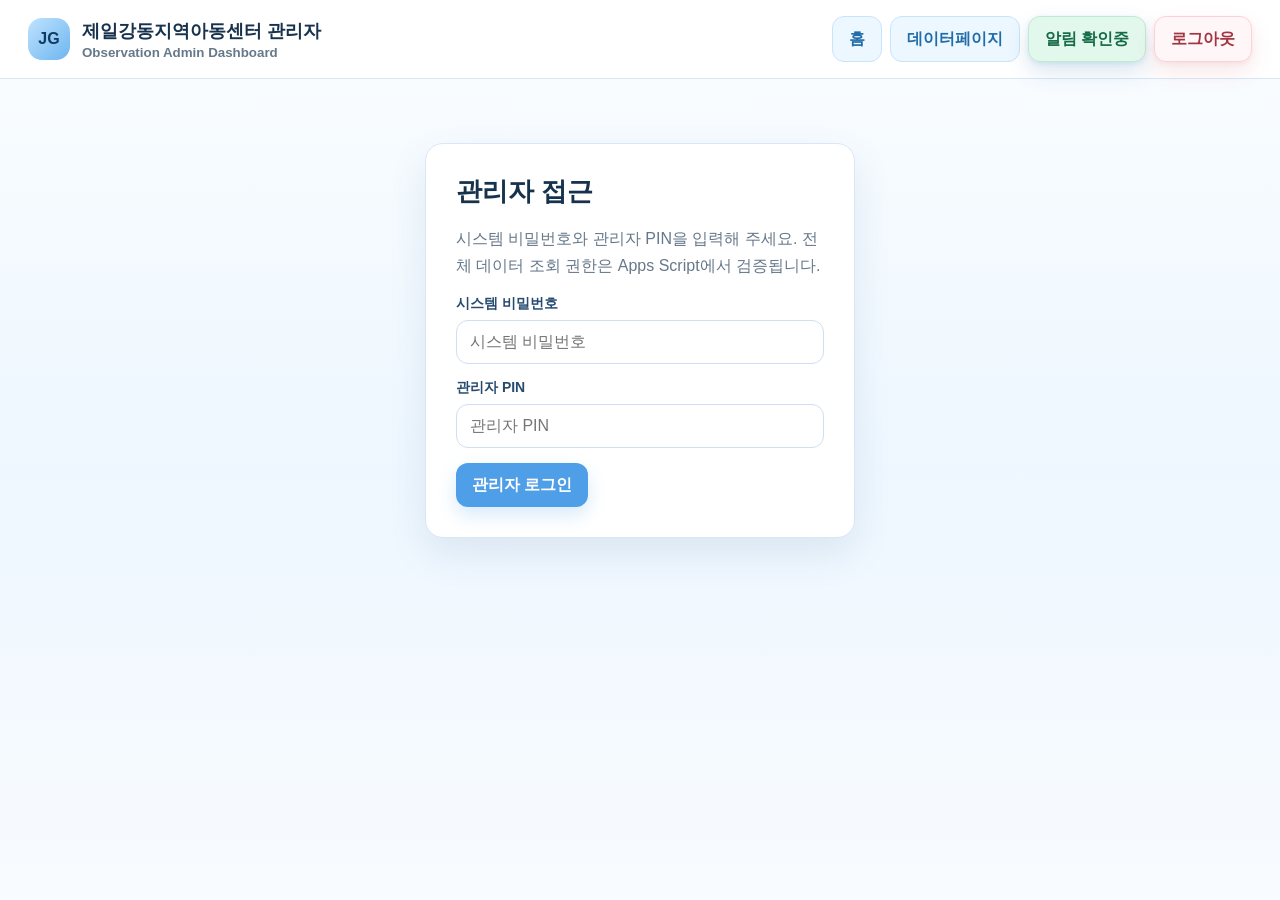
==== admin.html @ e460893e "first upload" ====
<!DOCTYPE html>
<html lang="ko">
<head>
  <meta charset="UTF-8" />
  <meta name="viewport" content="width=device-width, initial-scale=1.0" />
  <title>제일강동지역아동센터 관리자</title>
  <link rel="stylesheet" href="style.css" />
</head>
<body>
  <header class="app-header no-print">
    <button class="brand-title" type="button" onclick="goAdminHome()" aria-label="관리자 홈으로 이동">
      <span class="brand-mark">JG</span>
      <span>
        <strong>제일강동지역아동센터 관리자</strong>
        <small>Observation Admin Dashboard</small>
      </span>
    </button>
    <nav class="header-actions">
      <button class="secondary" type="button" onclick="goAdminHome()">홈</button>
      <button class="secondary" type="button" onclick="openDataPage()">데이터페이지</button>
      <button id="globalNotificationStatusBtn" class="status-btn" type="button" onclick="goAdminSettings()">알림 확인중</button>
      <button class="ghost" type="button" onclick="logoutAdmin()">로그아웃</button>
    </nav>
  </header>

  <main id="adminGatePage" class="login-box">
    <h1>관리자 접근</h1>
    <p>시스템 비밀번호와 관리자 PIN을 입력해 주세요. 전체 데이터 조회 권한은 Apps Script에서 검증됩니다.</p>
    <label for="adminSystemPassword">시스템 비밀번호</label>
    <input id="adminSystemPassword" type="password" autocomplete="current-password" placeholder="시스템 비밀번호" />
    <label for="adminPin">관리자 PIN</label>
    <input id="adminPin" type="password" inputmode="numeric" autocomplete="current-password" placeholder="관리자 PIN" />
    <button type="button" onclick="adminLogin()">관리자 로그인</button>
  </main>

  <main id="adminPage" class="container hidden">
    <section class="page-hero no-print">
      <div>
        <span class="eyebrow">ADMIN</span>
        <h1>작성 현황과 운영 설정</h1>
        <p>날짜별 작성 현황, 아동별 기록, 마감시간과 알림 설정을 관리합니다.</p>
      </div>
      <button type="button" onclick="sendMissingNotifications()">미작성 알림 발송</button>
    </section>

    <div class="tabs no-print">
      <button class="tab active" type="button" onclick="showAdminTab('dashboardSection', this)">전체 현황</button>
      <button class="tab" type="button" onclick="showAdminTab('childrenSection', this)">아동별 조회</button>
      <button class="tab" type="button" onclick="showAdminTab('mentorSection', this)">멘토관리</button>
      <button class="tab" type="button" onclick="showAdminTab('settingsSection', this)">설정</button>
      <button class="tab" type="button" onclick="showAdminTab('logSection', this)">알림 로그</button>
    </div>

    <section id="dashboardSection">
      <div class="filter-panel dashboard-filter-panel">
        <div>
          <label for="dashboardDate">조회 날짜</label>
          <input id="dashboardDate" type="date" onchange="loadDashboard()" />
        </div>
        <div class="dashboard-status-boxes" id="dashboardDeadlineInfo">
          <span class="mini-status">마감시간 확인중</span>
          <span class="mini-status">알림 확인중</span>
          <span class="mini-status">운영규칙 확인중</span>
        </div>
      </div>
      <h2 class="section-title">멘토별 작성 현황</h2>
      <div class="table-wrap">
        <table>
          <thead>
            <tr>
              <th>성명</th>
              <th>관리대상</th>
              <th>멘토작성</th>
              <th>대리자작성</th>
              <th>미작성</th>
              <th>작성률</th>
            </tr>
          </thead>
          <tbody id="mentorStatusBody"></tbody>
        </table>
      </div>
      <h2 class="section-title">미작성 목록</h2>
      <div class="table-wrap">
        <table>
          <thead>
            <tr>
              <th>아동명</th>
              <th>원담당멘토</th>
              <th>마감시간</th>
              <th>상태</th>
            </tr>
          </thead>
          <tbody id="missingBody"></tbody>
        </table>
      </div>
    </section>

    <section id="childrenSection" class="hidden">
      <h2 class="section-title">아동별 조회</h2>
      <div class="filter-panel">
        <input id="childSearch" type="search" placeholder="아동명 검색" oninput="renderChildrenList()" />
        <select id="groupFilter" onchange="renderChildrenList()"><option value="">전체 그룹</option></select>
        <select id="mentorFilter" onchange="renderChildrenList()"><option value="">전체 멘토</option></select>
        <button type="button" onclick="renderChildrenList()">조회</button>
      </div>
      <div class="table-wrap">
        <table>
          <thead>
            <tr>
              <th>아동명</th>
              <th>그룹</th>
              <th>기본담당멘토</th>
              <th>최근 작성일</th>
              <th>누적 기록</th>
              <th>상세</th>
            </tr>
          </thead>
          <tbody id="childrenBody"></tbody>
        </table>
      </div>
      <section id="childDetailSection" class="detail-card hidden">
        <div class="form-header">
          <div>
            <h2 id="childDetailTitle">아동 상세</h2>
            <p id="childDetailMeta"></p>
          </div>
          <button class="secondary no-print" type="button" onclick="closeChildDetail()">닫기</button>
        </div>
        <div class="table-wrap">
          <table>
            <thead>
              <tr>
                <th>날짜</th>
                <th>요일</th>
                <th>원담당멘토</th>
                <th>실제작성자</th>
                <th>구분</th>
                <th>추가사유</th>
                <th>수정상태</th>
                <th>보기</th>
                <th>인쇄</th>
              </tr>
            </thead>
            <tbody id="childRecordsBody"></tbody>
          </table>
        </div>
        <section id="observationDetail" class="detail-card nested hidden">
          <div class="form-header">
            <h2>관찰일지 상세</h2>
            <button class="secondary no-print" type="button" onclick="hideObservationDetail()">닫기</button>
          </div>
          <div id="observationDetailBody" class="detail-body"></div>
        </section>
      </section>
    </section>

    <section id="mentorSection" class="hidden">
      <h2 class="section-title">멘토관리</h2>
      <div class="grid mentor-manage-grid">
        <section class="form-card">
          <h2>멘토 정보</h2>
          <label for="mentorManageName">멘토명</label>
          <input id="mentorManageName" placeholder="예: 김멘토" />
          <label for="mentorManagePin">PIN</label>
          <input id="mentorManagePin" inputmode="numeric" placeholder="로그인 PIN" />
          <label for="mentorManageEmail">메일주소</label>
          <input id="mentorManageEmail" type="email" placeholder="mentor@example.com" />
          <label for="mentorManageActive">사용여부</label>
          <select id="mentorManageActive">
            <option value="Y">Y</option>
            <option value="N">N</option>
          </select>
          <button type="button" onclick="saveMentor()">멘토 저장</button>
        </section>

        <section class="form-card">
          <h2>담당 아동/과목/요일 설정</h2>
          <label for="assignmentMentor">멘토</label>
          <select id="assignmentMentor"></select>
          <label for="assignmentChild">아동</label>
          <select id="assignmentChild"></select>
          <label for="assignmentSubject">과목</label>
          <input id="assignmentSubject" placeholder="예: 수학, 영어" />
          <label>활동 요일</label>
          <div class="weekday-picker">
            <label><input type="checkbox" name="assignmentDays" value="월" />월</label>
            <label><input type="checkbox" name="assignmentDays" value="화" />화</label>
            <label><input type="checkbox" name="assignmentDays" value="수" />수</label>
            <label><input type="checkbox" name="assignmentDays" value="목" />목</label>
            <label><input type="checkbox" name="assignmentDays" value="금" />금</label>
            <label><input type="checkbox" name="assignmentDays" value="토" />토</label>
            <label><input type="checkbox" name="assignmentDays" value="일" />일</label>
          </div>
          <button type="button" onclick="saveMentorAssignment()">담당 설정 저장</button>
        </section>
      </div>

      <h2 class="section-title">멘토 목록</h2>
      <div class="table-wrap">
        <table>
          <thead>
            <tr>
              <th>멘토명</th>
              <th>이메일</th>
              <th>사용여부</th>
              <th>담당 아동</th>
              <th>관리</th>
            </tr>
          </thead>
          <tbody id="mentorManageBody"></tbody>
        </table>
      </div>

      <h2 class="section-title">아동별 담당 설정</h2>
      <div class="table-wrap">
        <table>
          <thead>
            <tr>
              <th>아동명</th>
              <th>그룹</th>
              <th>담당 멘토</th>
              <th>과목</th>
              <th>활동 요일</th>
              <th>관리</th>
            </tr>
          </thead>
          <tbody id="assignmentBody"></tbody>
        </table>
      </div>
    </section>

    <section id="settingsSection" class="hidden">
      <h2 class="section-title">설정</h2>
      <div class="grid settings-grid">
        <section class="card">
          <h3>기본 운영 원칙</h3>
          <p>기본 작성/알림 대상은 평일입니다. 주말, 공휴일, 휴관일은 특정일자 설정이 기본 요일 계산보다 우선합니다.</p>
        </section>
        <section class="card">
          <h3>기본 마감시간</h3>
          <label for="defaultDeadlineTime">기본 마감시간</label>
          <input id="defaultDeadlineTime" type="time" />
          <button type="button" onclick="saveSettings()">저장</button>
        </section>
        <section class="card">
          <h3>전체 알림</h3>
          <label for="globalNotificationToggle">전체 알림 ON/OFF</label>
          <select id="globalNotificationToggle">
            <option value="ON">ON</option>
            <option value="OFF">OFF</option>
          </select>
          <button type="button" onclick="saveSettings()">저장</button>
        </section>
      </div>

      <section class="form-card">
        <div class="form-header">
          <h2>특정일자 운영 설정</h2>
          <button class="secondary" type="button" onclick="resetSpecificDateForm()">입력 초기화</button>
        </div>
        <div class="filter-panel">
          <div>
            <label for="specificDate">날짜</label>
            <input id="specificDate" type="date" onchange="syncSpecificWeekday()" />
          </div>
          <div>
            <label for="specificWeekday">요일</label>
            <input id="specificWeekday" readonly />
          </div>
          <div>
            <label for="specificOperation">운영구분</label>
            <select id="specificOperation" onchange="handleSpecificOperationChange()">
              <option value="작성">작성</option>
              <option value="작성제외">작성제외</option>
              <option value="예외작성">예외작성</option>
            </select>
          </div>
          <div>
            <label for="specificDeadlineTime">마감시간</label>
            <input id="specificDeadlineTime" type="text" placeholder="18:00" />
          </div>
          <div>
            <label for="specificNotificationToggle">알림여부</label>
            <select id="specificNotificationToggle">
              <option value="ON">ON</option>
              <option value="OFF">OFF</option>
            </select>
          </div>
          <div>
            <label for="specificMemo">비고</label>
            <input id="specificMemo" placeholder="예: 보강 운영, 휴관" />
          </div>
        </div>
        <button type="button" onclick="saveSpecificDateSetting()">특정일자 저장</button>
      </section>

      <h2 class="section-title">특정일자 설정 목록</h2>
      <div class="table-wrap">
        <table>
          <thead>
            <tr>
              <th>날짜</th>
              <th>요일</th>
              <th>운영구분</th>
              <th>마감시간</th>
              <th>알림여부</th>
              <th>비고</th>
              <th>관리</th>
            </tr>
          </thead>
          <tbody id="specificSettingsBody"></tbody>
        </table>
      </div>
    </section>

    <section id="logSection" class="hidden">
      <h2 class="section-title">알림 로그</h2>
      <div class="filter-panel">
        <input id="logDateFilter" type="date" />
        <button type="button" onclick="loadNotificationLogs()">조회</button>
      </div>
      <div class="table-wrap">
        <table>
          <thead>
            <tr>
              <th>발송일자</th>
              <th>일시</th>
              <th>알림유형</th>
              <th>수신자</th>
              <th>관련 아동</th>
              <th>채널</th>
              <th>결과</th>
              <th>비고</th>
            </tr>
          </thead>
          <tbody id="notificationLogBody"></tbody>
        </table>
      </div>
    </section>
  </main>

  <div id="printArea" class="print-area"></div>
  <script src="admin.js"></script>
</body>
</html>
---- style.css ----
:root {
  --primary: #4f9ee8;
  --primary-dark: #2f78bd;
  --primary-soft: #eaf5ff;
  --bg: #f6fafe;
  --card: #ffffff;
  --text: #17324d;
  --muted: #66788a;
  --border: #d9e8f6;
  --success: #238b5b;
  --danger: #c2414b;
  --warning: #a96512;
  --shadow: 0 16px 38px rgba(43, 91, 138, 0.11);
}

* {
  box-sizing: border-box;
}

body {
  margin: 0;
  min-height: 100vh;
  background: linear-gradient(180deg, #fafdff 0%, #eef7ff 52%, #f8fbff 100%);
  color: var(--text);
  font-family: Pretendard, -apple-system, BlinkMacSystemFont, "Segoe UI", sans-serif;
}

.app-header {
  position: sticky;
  top: 0;
  z-index: 20;
  display: flex;
  align-items: center;
  justify-content: space-between;
  gap: 16px;
  padding: 16px 28px;
  background: rgba(255, 255, 255, 0.92);
  border-bottom: 1px solid var(--border);
  backdrop-filter: blur(14px);
}

.brand-title {
  display: inline-flex;
  align-items: center;
  gap: 12px;
  padding: 0;
  min-height: auto;
  color: var(--text);
  background: transparent;
  border: 0;
  box-shadow: none;
  text-align: left;
}

.brand-title:hover {
  background: transparent;
  color: var(--primary-dark);
  box-shadow: none;
  transform: none;
}

.brand-mark {
  display: inline-flex;
  width: 42px;
  height: 42px;
  align-items: center;
  justify-content: center;
  flex: 0 0 auto;
  border-radius: 14px;
  background: linear-gradient(135deg, #bfe3ff, #6eb5ef);
  color: #123b63;
  font-weight: 900;
}

.brand-title strong,
.brand-title small {
  display: block;
}

.brand-title strong {
  font-size: 18px;
  font-weight: 900;
}

.brand-title small {
  margin-top: 2px;
  color: var(--muted);
}

.header-actions,
.button-row {
  display: flex;
  align-items: center;
  gap: 8px;
  flex-wrap: wrap;
}

.header-actions button {
  min-height: 46px;
  border: 1px solid rgba(92, 153, 210, 0.34);
  background: #f1f8ff;
  color: #145f98;
  box-shadow:
    0 10px 22px rgba(30, 104, 170, 0.16),
    0 2px 5px rgba(30, 104, 170, 0.10);
}

.header-actions button:hover {
  background: #dff0ff;
  color: #0f4f82;
  box-shadow:
    0 14px 28px rgba(30, 104, 170, 0.24),
    0 0 0 3px rgba(79, 158, 232, 0.16);
  transform: translateY(-1px);
}

.header-actions button:active {
  transform: translateY(0);
  box-shadow:
    0 7px 16px rgba(30, 104, 170, 0.18),
    inset 0 1px 2px rgba(20, 95, 152, 0.12);
}

.header-actions button:focus-visible {
  outline: 3px solid rgba(79, 158, 232, 0.34);
  outline-offset: 3px;
}

.header-actions button.ghost {
  background: #fff6f7;
  color: #a23543;
  border-color: #ffd0d8;
  box-shadow:
    0 10px 22px rgba(194, 65, 75, 0.12),
    0 2px 5px rgba(194, 65, 75, 0.08);
}

.header-actions button.ghost:hover {
  background: #ffe7eb;
  color: #8f1f31;
  box-shadow:
    0 14px 28px rgba(194, 65, 75, 0.20),
    0 0 0 3px rgba(194, 65, 75, 0.12);
}

.header-actions .status-btn {
  background: #e3f8ed;
  color: #146b45;
  border-color: #bdebd0;
}

.header-actions .status-btn.off {
  background: #fff0f2;
  color: #b42335;
  border-color: #ffd1d8;
}

.filter-panel .button-row {
  align-self: end;
  display: grid;
  grid-template-columns: repeat(3, minmax(86px, 1fr));
  gap: 8px;
}

.filter-panel .button-row button,
td button {
  display: inline-flex;
  min-height: 44px;
  align-items: center;
  justify-content: center;
  line-height: 1;
  white-space: nowrap;
}

td button + button {
  margin-left: 6px;
}

.container {
  width: min(1180px, 100%);
  margin: 28px auto;
  padding: 0 20px;
}

.login-box,
.form-card,
.detail-card,
.card,
.task-item,
.filter-panel,
.page-hero {
  background: var(--card);
  border: 1px solid var(--border);
  border-radius: 18px;
  box-shadow: var(--shadow);
}

.login-box {
  width: min(430px, calc(100% - 28px));
  margin: 64px auto;
  padding: 30px;
}

h1,
h2,
h3,
p {
  margin-top: 0;
}

h1 {
  font-size: 26px;
  letter-spacing: 0;
}

h2 {
  font-size: 21px;
}

h3 {
  font-size: 16px;
}

p {
  color: var(--muted);
  line-height: 1.65;
}

label {
  display: block;
  margin: 0 0 7px;
  color: #264b6f;
  font-size: 14px;
  font-weight: 800;
}

input,
select,
textarea,
button {
  min-height: 44px;
  font: inherit;
}

input,
select,
textarea {
  width: 100%;
  margin-bottom: 15px;
  padding: 11px 13px;
  border: 1px solid #cfe0f0;
  border-radius: 12px;
  background: #fff;
  color: var(--text);
  font-size: 16px;
}

input:focus,
select:focus,
textarea:focus {
  outline: 3px solid rgba(79, 158, 232, 0.22);
  border-color: #88c4f3;
}

input[readonly] {
  background: #f6faff;
  color: #52677c;
}

textarea {
  min-height: 128px;
  line-height: 1.6;
  resize: vertical;
}

button {
  border: 0;
  border-radius: 12px;
  padding: 10px 16px;
  background: var(--primary);
  color: #fff;
  font-weight: 900;
  cursor: pointer;
  box-shadow: 0 8px 18px rgba(79, 158, 232, 0.22);
  transition: background 0.16s ease, color 0.16s ease, box-shadow 0.16s ease, transform 0.16s ease, border-color 0.16s ease;
}

button:hover {
  background: var(--primary-dark);
}

button.secondary {
  background: #edf7ff;
  color: #226da8;
  border: 1px solid #c7e4fb;
  box-shadow: none;
}

button.ghost {
  background: transparent;
  color: var(--muted);
  border: 1px solid var(--border);
  box-shadow: none;
}

button.small-btn {
  min-height: 38px;
  padding: 7px 12px;
}

.hidden {
  display: none !important;
}

.page-hero {
  display: flex;
  align-items: center;
  justify-content: space-between;
  gap: 18px;
  padding: 26px;
  margin-bottom: 18px;
  background: linear-gradient(135deg, #ffffff, #eef8ff);
}

.page-hero h1 {
  margin-bottom: 6px;
}

.eyebrow {
  display: inline-flex;
  margin-bottom: 8px;
  padding: 5px 10px;
  border-radius: 999px;
  background: var(--primary-soft);
  color: var(--primary-dark);
  font-size: 12px;
  font-weight: 900;
}

.tabs {
  display: flex;
  gap: 8px;
  margin-bottom: 20px;
  overflow-x: auto;
}

.tab {
  background: #eaf2f8;
  color: #31516f;
  box-shadow: none;
  white-space: nowrap;
}

.tab.active {
  background: var(--primary);
  color: #fff;
}

.notice,
.info-box {
  padding: 14px 16px;
  margin-bottom: 18px;
  border: 1px solid #c5e4fb;
  border-radius: 14px;
  background: #eef8ff;
  color: #235f93;
  line-height: 1.6;
}

.task-list {
  display: grid;
  gap: 12px;
}

.task-item {
  display: flex;
  align-items: center;
  justify-content: space-between;
  gap: 14px;
  padding: 18px;
}

.task-item strong {
  display: block;
  margin-bottom: 4px;
  font-size: 18px;
}

.task-item span {
  color: var(--muted);
}

.form-card,
.detail-card,
.card {
  padding: 24px;
}

.nested {
  margin-top: 22px;
  box-shadow: none;
}

.form-header,
.field-header {
  display: flex;
  align-items: center;
  justify-content: space-between;
  gap: 12px;
  margin-bottom: 18px;
}

.field-header h2 {
  margin-bottom: 0;
}

.row,
.grid,
.filter-panel {
  display: grid;
  gap: 14px;
}

.row {
  grid-template-columns: repeat(2, minmax(0, 1fr));
}

.grid {
  grid-template-columns: repeat(3, minmax(0, 1fr));
  margin-bottom: 22px;
}

.filter-panel {
  grid-template-columns: repeat(4, minmax(0, 1fr));
  align-items: end;
  padding: 16px;
  margin-bottom: 20px;
}

.filter-panel input,
.filter-panel select {
  margin-bottom: 0;
}

.filter-panel .info-box {
  grid-column: span 3;
  margin-bottom: 15px;
}

.filter-panel .dashboard-status-boxes {
  grid-column: span 3;
}

.dashboard-filter-panel {
  align-items: end;
}

.dashboard-filter-panel #dashboardDate {
  height: 44px;
  min-height: 44px;
  padding-top: 0;
  padding-bottom: 0;
}

.dashboard-filter-panel .dashboard-status-boxes {
  align-self: end;
  height: 44px;
  min-height: 44px;
  margin-bottom: 0;
}

.dashboard-status-boxes {
  display: grid;
  grid-template-columns: repeat(3, minmax(0, 1fr));
  gap: 10px;
  margin-bottom: 0;
}

.mini-status {
  display: inline-flex;
  height: 44px;
  min-height: 44px;
  align-items: center;
  justify-content: center;
  gap: 6px;
  padding: 0 14px;
  border: 1px solid #c5e4fb;
  border-radius: 14px;
  background: #eef8ff;
  color: #235f93;
  font-weight: 800;
  text-align: center;
  line-height: 1.25;
  overflow: hidden;
  text-overflow: ellipsis;
  white-space: nowrap;
}

.mini-status strong {
  color: #17324d;
}

.mini-status.on {
  border-color: #bdebd0;
  background: #e7f9ee;
  color: var(--success);
}

.mini-status.off {
  border-color: #ffd1d8;
  background: #fff0f2;
  color: var(--danger);
}

.settings-grid {
  grid-template-columns: repeat(3, minmax(0, 1fr));
}

.mentor-manage-grid {
  grid-template-columns: repeat(2, minmax(0, 1fr));
}

.weekday-picker {
  display: grid;
  grid-template-columns: repeat(7, minmax(44px, 1fr));
  gap: 8px;
  margin-bottom: 15px;
}

.weekday-picker label {
  display: flex;
  min-height: 44px;
  align-items: center;
  justify-content: center;
  gap: 5px;
  margin: 0;
  border: 1px solid var(--border);
  border-radius: 12px;
  background: #f8fbff;
}

.weekday-picker input {
  width: auto;
  min-height: auto;
  margin: 0;
}

.book-list {
  display: grid;
  gap: 10px;
  margin-bottom: 18px;
}

.book-row {
  display: grid;
  grid-template-columns: 1fr auto;
  gap: 8px;
}

.book-row input {
  margin-bottom: 0;
}

.table-wrap {
  width: 100%;
  overflow-x: auto;
  border: 1px solid var(--border);
  border-radius: 16px;
  background: #fff;
  box-shadow: var(--shadow);
}

table {
  width: 100%;
  min-width: 760px;
  border-collapse: collapse;
}

th,
td {
  padding: 13px 14px;
  border-bottom: 1px solid var(--border);
  text-align: left;
  vertical-align: top;
  font-size: 14px;
}

th {
  background: #f4f9fe;
  color: #2b5578;
  font-weight: 900;
}

tr:last-child td {
  border-bottom: 0;
}

.section-title {
  margin: 28px 0 14px;
}

.badge {
  display: inline-flex;
  align-items: center;
  padding: 5px 10px;
  border-radius: 999px;
  font-size: 12px;
  font-weight: 900;
}

.badge.done,
.status-btn.on {
  background: #ddf7e8;
  color: var(--success);
}

.badge.missing,
.status-btn.off {
  background: #ffe4e8;
  color: var(--danger);
}

.badge.replace {
  background: #fff2d9;
  color: var(--warning);
}

.badge.extra {
  background: #e3f4ff;
  color: #2170a8;
}

.status-btn {
  border: 1px solid transparent;
  box-shadow: none;
}

.detail-body {
  line-height: 1.75;
}

.detail-body .detail-item {
  margin-bottom: 14px;
}

.print-area {
  display: none;
}

@media (max-width: 900px) {
  .grid,
  .settings-grid,
  .mentor-manage-grid,
  .filter-panel {
    grid-template-columns: repeat(2, minmax(0, 1fr));
  }

  .filter-panel .info-box,
  .filter-panel .dashboard-status-boxes {
    grid-column: span 2;
  }
}

@media (max-width: 640px) {
  .app-header,
  .page-hero,
  .task-item,
  .form-header {
    align-items: stretch;
    flex-direction: column;
  }

  .header-actions,
  .button-row {
    display: grid;
    grid-template-columns: 1fr;
    width: 100%;
  }

  .container {
    margin: 18px auto;
    padding: 0 14px;
  }

  .login-box {
    margin: 28px auto;
    padding: 24px;
  }

  .row,
  .grid,
  .settings-grid,
  .mentor-manage-grid,
  .filter-panel,
  .book-row {
    grid-template-columns: 1fr;
  }

  .filter-panel .button-row,
  .weekday-picker {
    grid-template-columns: 1fr;
  }

  .filter-panel .info-box,
  .filter-panel .dashboard-status-boxes {
    grid-column: auto;
  }

  button {
    width: 100%;
  }
}

@media print {
  body * {
    visibility: hidden !important;
  }

  #printArea,
  #printArea * {
    visibility: visible !important;
  }

  #printArea {
    display: block !important;
    position: absolute;
    inset: 0 auto auto 0;
    width: 100%;
    padding: 34px;
    color: #111;
    background: #fff;
    font-size: 14px;
    line-height: 1.7;
  }

  #printArea h1 {
    text-align: center;
    margin-bottom: 26px;
  }

  .print-section {
    margin-top: 16px;
    padding-top: 12px;
    border-top: 1px solid #333;
  }
}
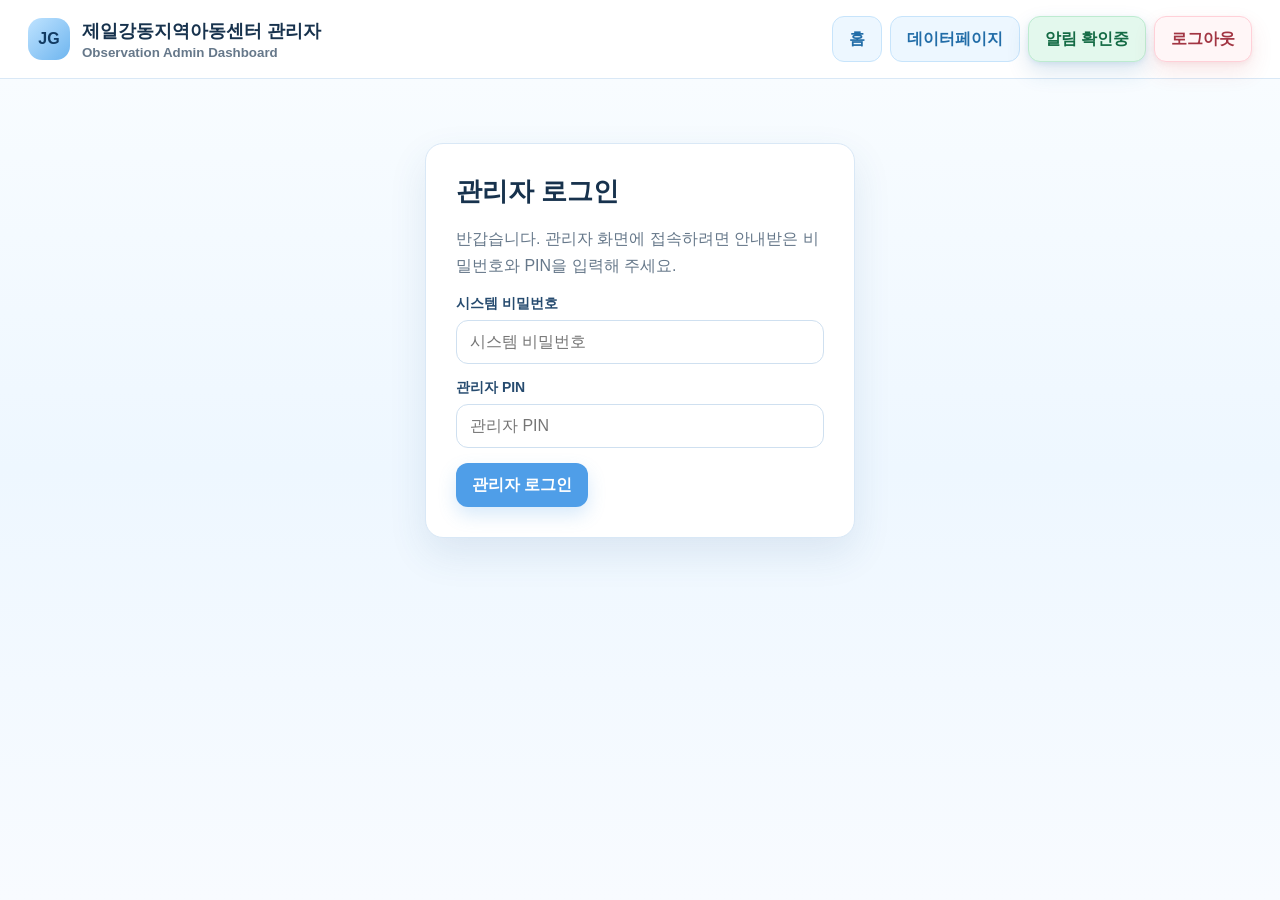
==== commit b31b4995: "html file reloading" ====
--- a/admin.html
+++ b/admin.html
@@ -24,8 +24,8 @@
   </header>
 
   <main id="adminGatePage" class="login-box">
-    <h1>관리자 접근</h1>
-    <p>시스템 비밀번호와 관리자 PIN을 입력해 주세요. 전체 데이터 조회 권한은 Apps Script에서 검증됩니다.</p>
+    <h1>관리자 로그인</h1>
+    <p>반갑습니다. 관리자 화면에 접속하려면 안내받은 비밀번호와 PIN을 입력해 주세요.</p>
     <label for="adminSystemPassword">시스템 비밀번호</label>
     <input id="adminSystemPassword" type="password" autocomplete="current-password" placeholder="시스템 비밀번호" />
     <label for="adminPin">관리자 PIN</label>
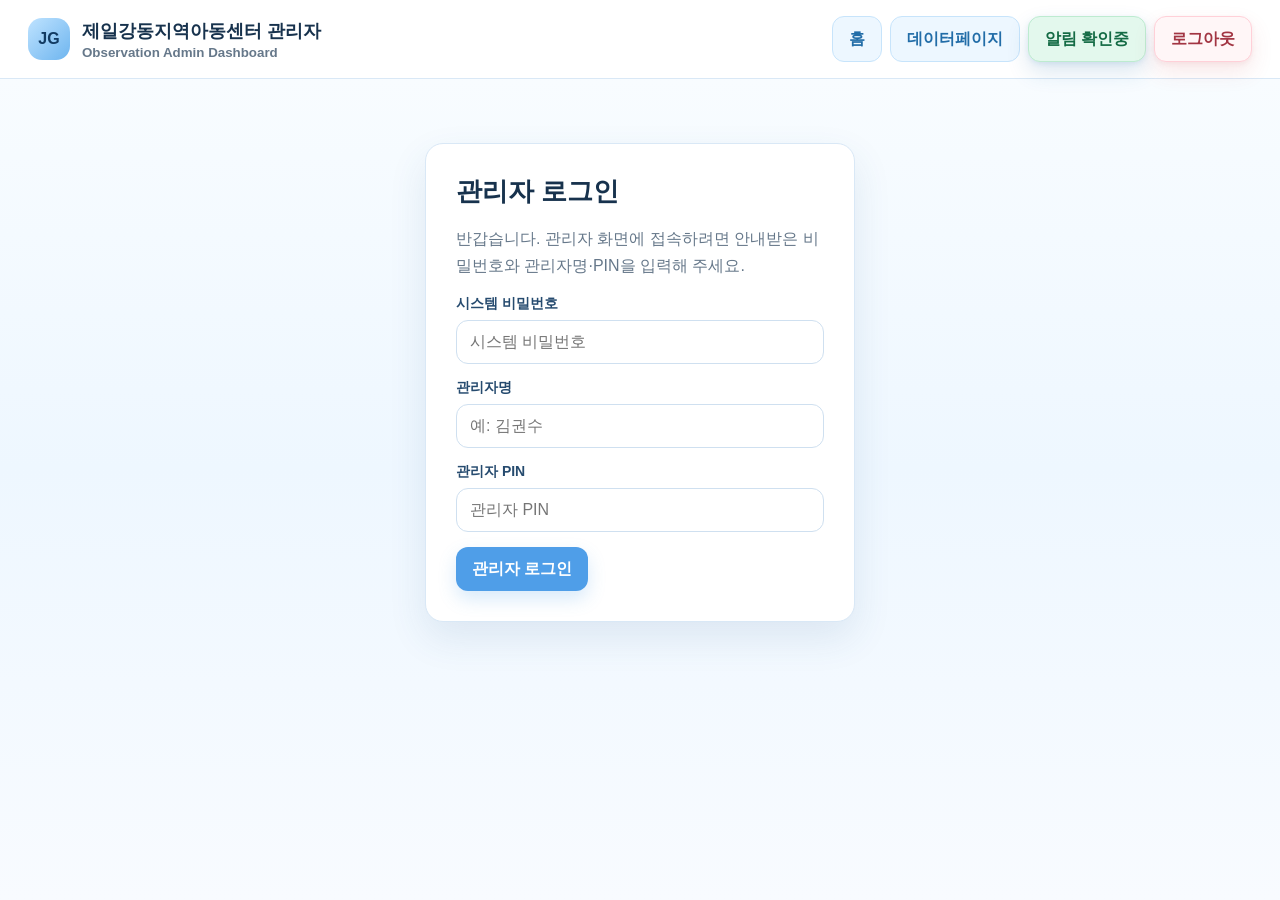
==== commit 91313c1e: "all_renewal" ====
--- a/admin.html
+++ b/admin.html
@@ -25,9 +25,11 @@
 
   <main id="adminGatePage" class="login-box">
     <h1>관리자 로그인</h1>
-    <p>반갑습니다. 관리자 화면에 접속하려면 안내받은 비밀번호와 PIN을 입력해 주세요.</p>
+    <p>반갑습니다. 관리자 화면에 접속하려면 안내받은 비밀번호와 관리자명·PIN을 입력해 주세요.</p>
     <label for="adminSystemPassword">시스템 비밀번호</label>
     <input id="adminSystemPassword" type="password" autocomplete="current-password" placeholder="시스템 비밀번호" />
+    <label for="adminName">관리자명</label>
+    <input id="adminName" type="text" autocomplete="username" placeholder="예: 김권수" />
     <label for="adminPin">관리자 PIN</label>
     <input id="adminPin" type="password" inputmode="numeric" autocomplete="current-password" placeholder="관리자 PIN" />
     <button type="button" onclick="adminLogin()">관리자 로그인</button>
--- a/style.css
+++ b/style.css
@@ -25,6 +25,11 @@
   font-family: Pretendard, -apple-system, BlinkMacSystemFont, "Segoe UI", sans-serif;
 }
 
+body.loading,
+body.loading * {
+  cursor: progress !important;
+}
+
 .app-header {
   position: sticky;
   top: 0;
@@ -162,14 +167,26 @@
   gap: 8px;
 }
 
-.filter-panel .button-row button,
-td button {
+.filter-panel .button-row button {
   display: inline-flex;
   min-height: 44px;
   align-items: center;
   justify-content: center;
   line-height: 1;
   white-space: nowrap;
+}
+
+td button {
+  display: inline-flex;
+  min-height: 32px;
+  padding: 5px 11px;
+  align-items: center;
+  justify-content: center;
+  line-height: 1;
+  white-space: nowrap;
+  font-size: 13px;
+  border-radius: 9px;
+  box-shadow: none;
 }
 
 td button + button {
